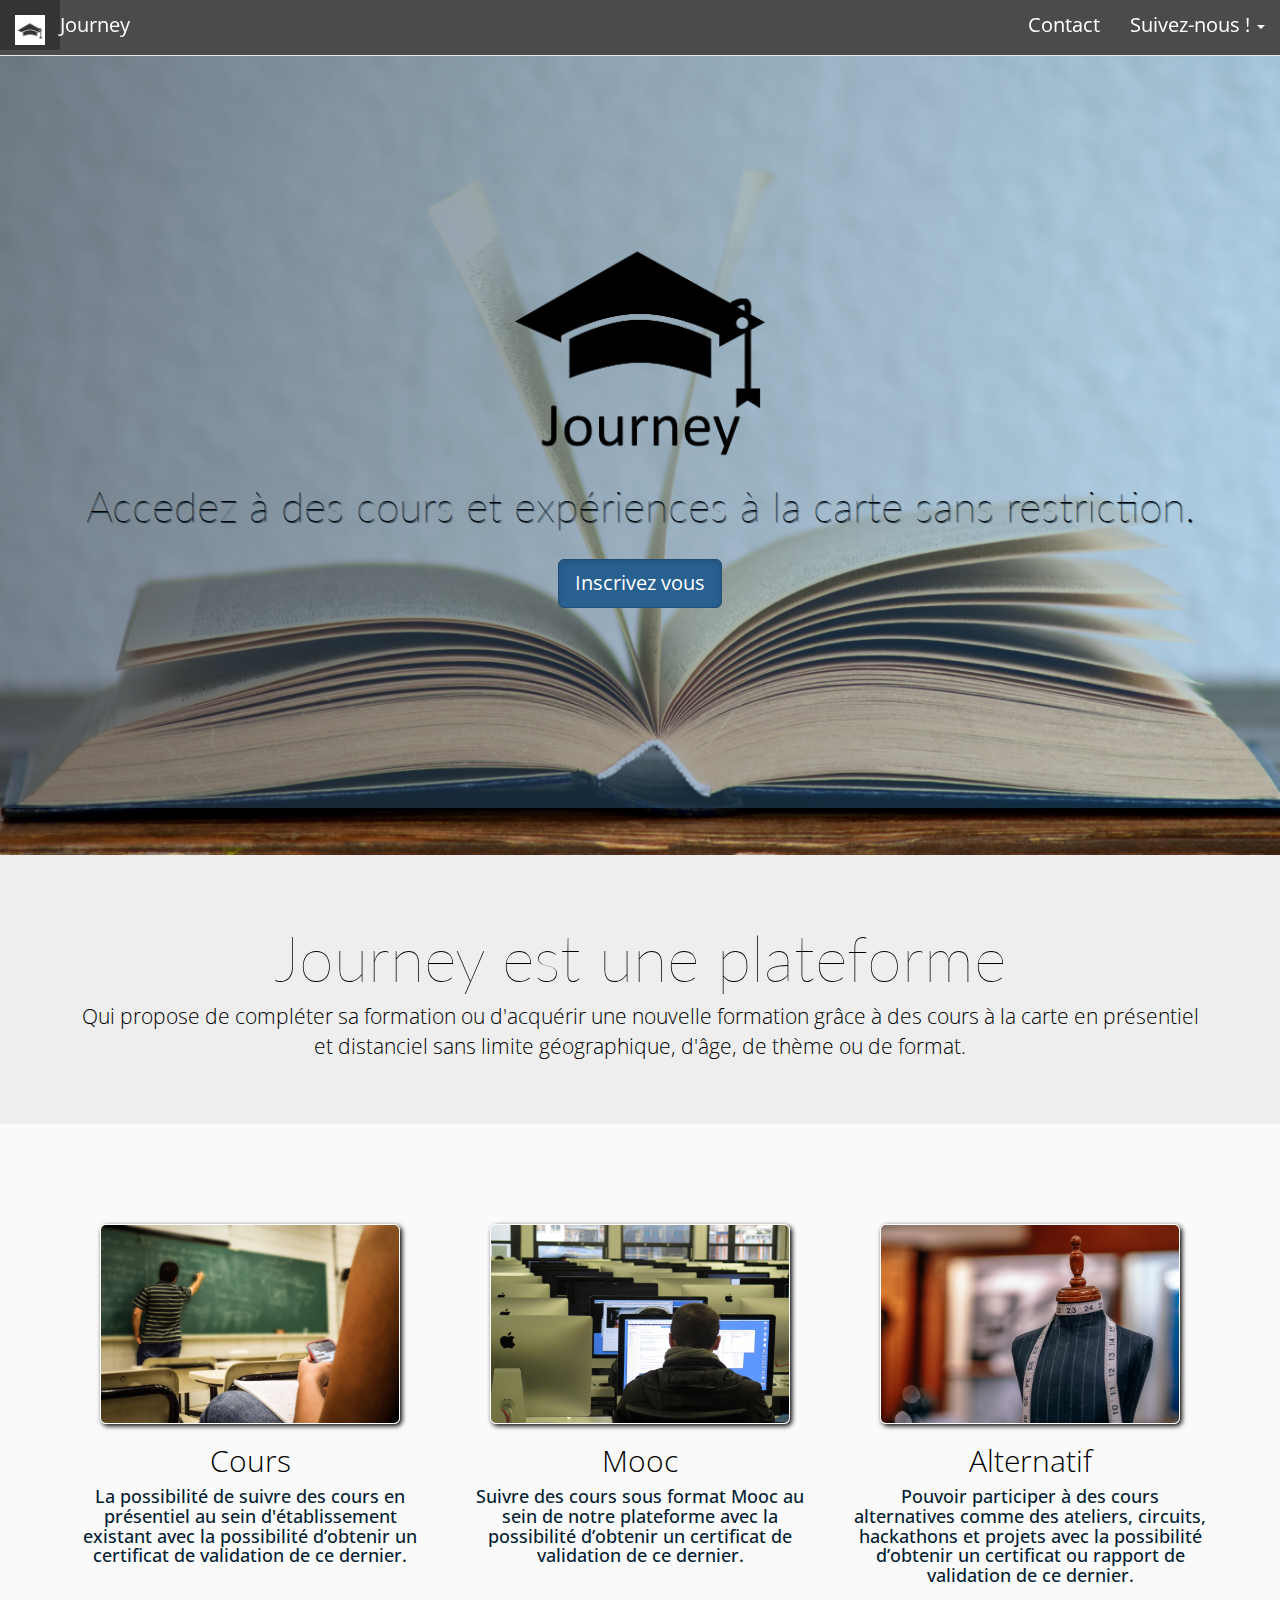
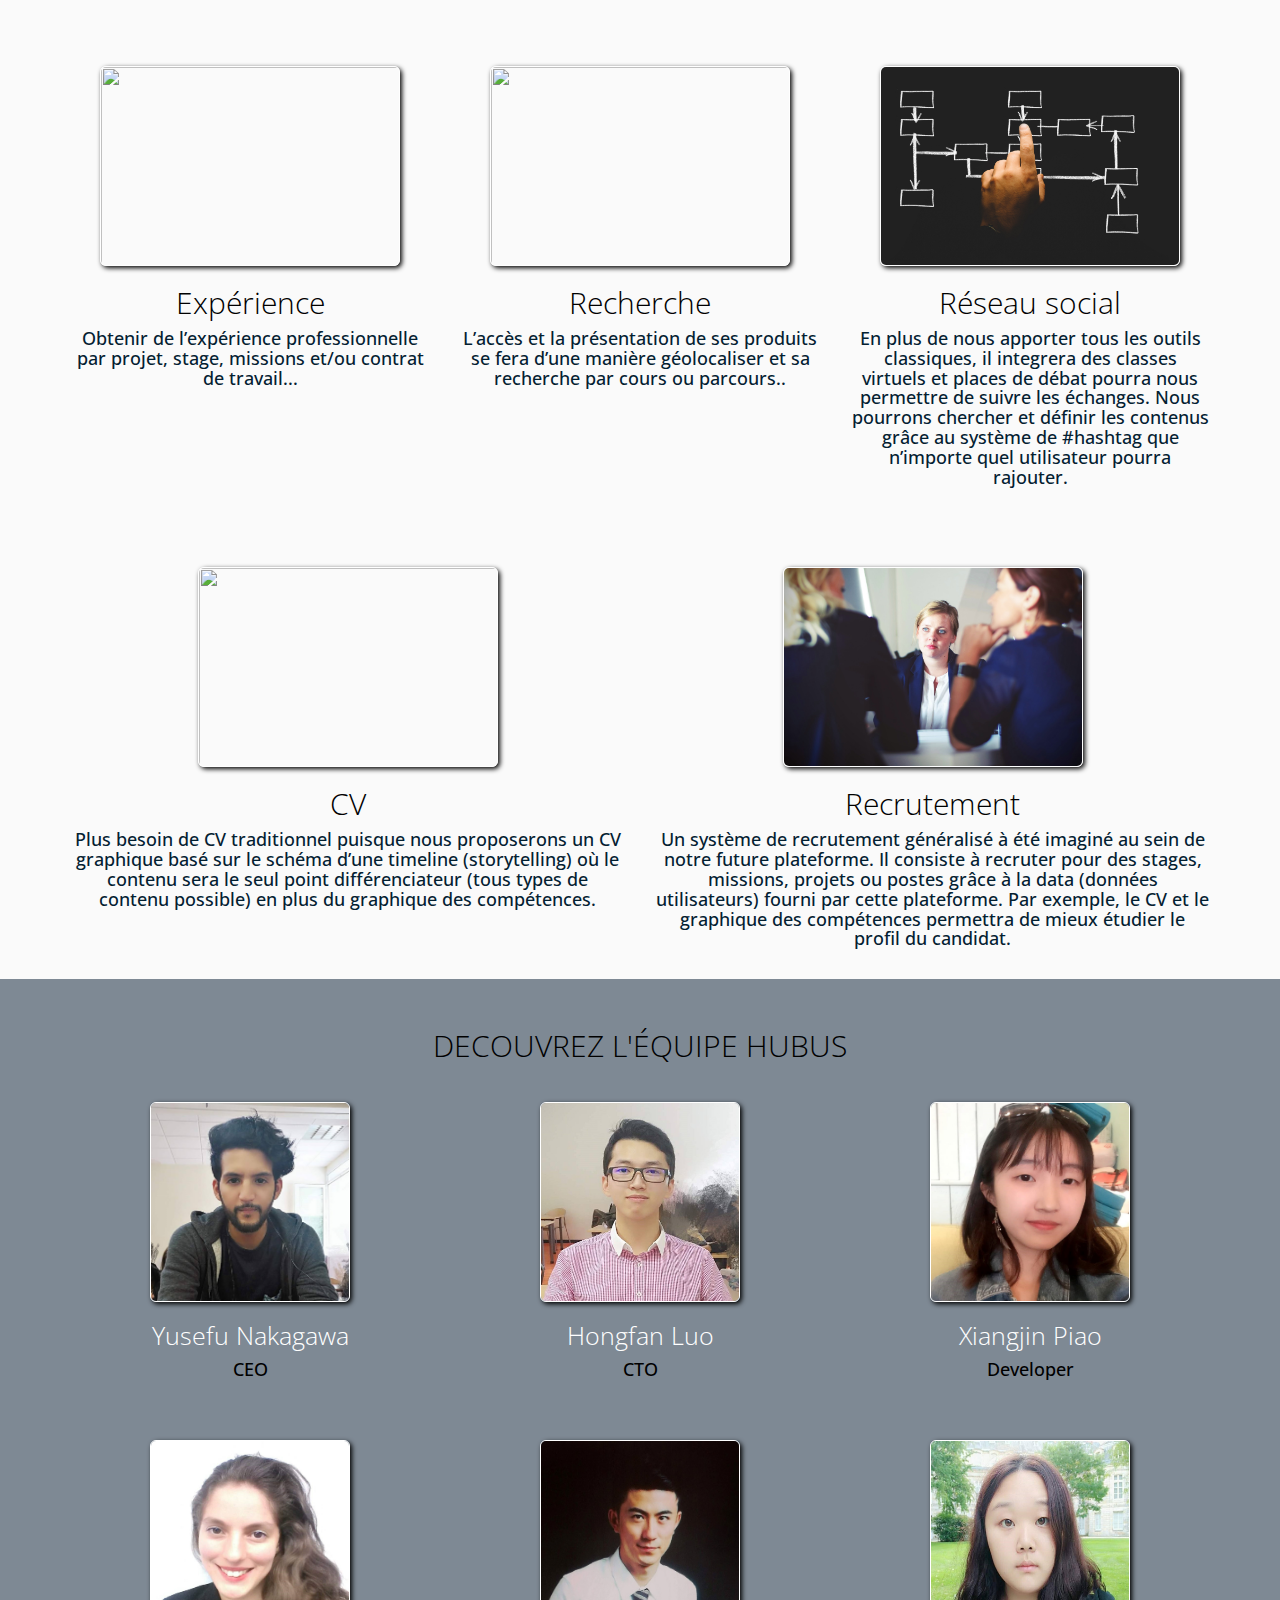
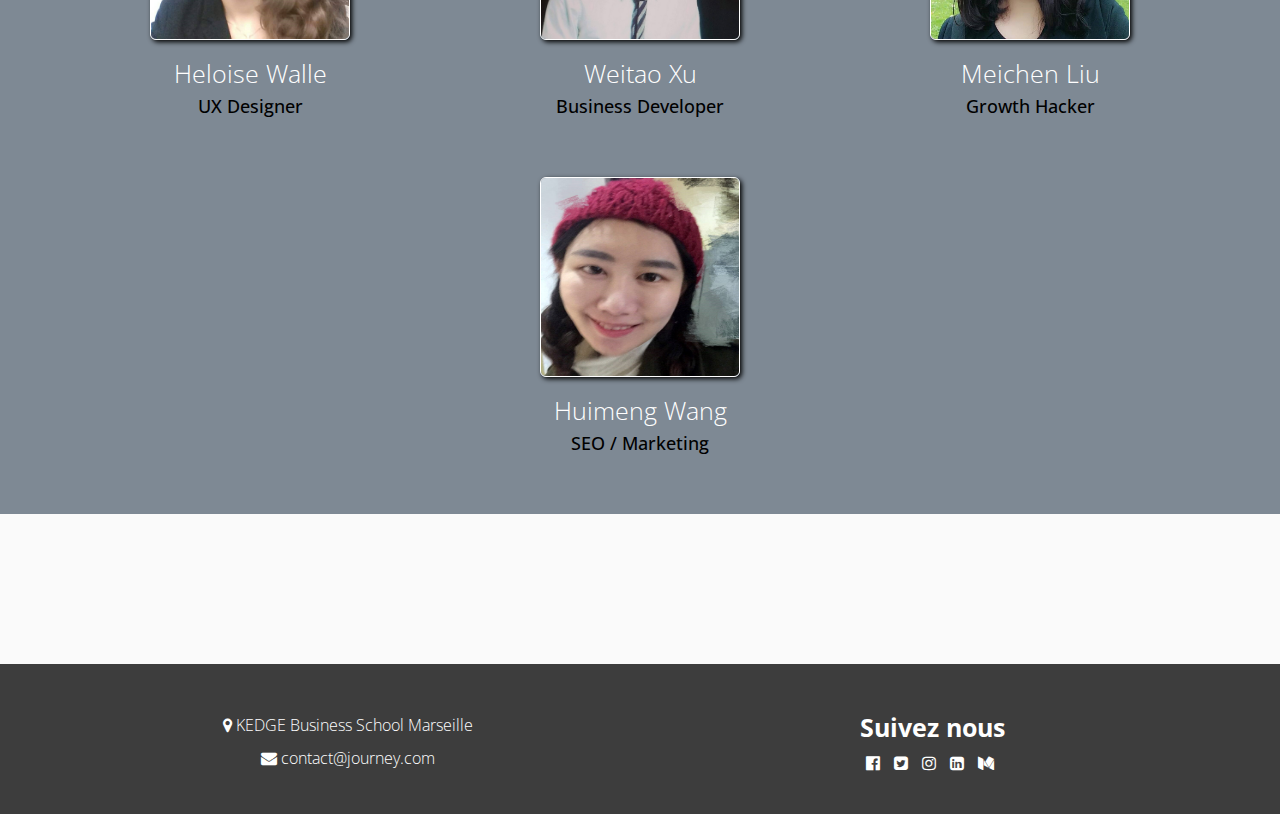
==== index.html @ 3714c78b "maj" ====
<!DOCTYPE html>
<html>

<head>
    <meta charset="utf-8">
    <meta http-equiv="X-UA-Compatible" content="IE=edge">
    <meta name="viewport" content="width=device-width, initial-scale=1">

    <title>Journey - plateforme de cours à la carte</title>

    <link rel="stylesheet" href="https://maxcdn.bootstrapcdn.com/bootstrap/3.3.7/css/bootstrap.min.css">
      <link rel="stylesheet" href="https://maxcdn.bootstrapcdn.com/font-awesome/4.7.0/css/font-awesome.min.css">
      <link rel="stylesheet" href="https://maxcdn.bootstrapcdn.com/font-awesome/4.4.0/css/font-awesome.min.css">
      
      <link href="https://fonts.googleapis.com/css?family=Lato|Open+Sans:300,400" rel="stylesheet"> 

      <meta name="Journey - La plateforme de cours à la carte" content="Plateforme de cours à la carte en distanciel, présentiel et de format différent. Journey a pour objectif de rendre l'éducation accesible sans restriction géographique, d'âge ou de thèmes. ">

      <link rel="stylesheet" type="text/css" href="style.css">

      <link rel="icon" href="image/icon/png/logojourney.png"/>
  </head>


<body>
  <header>
    <nav class="navbar navbar-default navbar-fixed-top navbar-transparent" role="navigation">
        <div class="container-fluid">
          <!-- Brand and toggle get grouped for better mobile display -->
            <div class="navbar-header">
                <button type="button" class="navbar-toggle" data-toggle="collapse" data-target="#bs-example-navbar-collapse-1">
                  <span class="sr-only">Menu</span>
                  <span class="icon-bar"></span>
                  <span class="icon-bar"></span>
                  <span class="icon-bar"></span>
                </button>
                <a class="navbar-brand" href="index.html"><img src="image/logojourneywhite.png" width="30px">
                </a>
                <a class="navbar-brand" href="index.html">Journey
                </a>
                
            </div>

          <!-- Collect the nav links, forms, and other content for toggling -->
            <div class="collapse navbar-collapse" id="bs-example-navbar-collapse-1">
              <!-- <ul class="nav navbar-nav">
                <li class="active"><a href="#">Link</a></li>
                <li><a href="#">Link</a></li>
              </ul> -->
              <ul class="nav navbar-nav navbar-right">
                  <li><a href="contact.html">Contact</a>
                  </li>
                  </li>
                  <li class="dropdown"><a class="dropdown-toggle" data-toggle="dropdown">Suivez-nous ! <span class="caret"></span></a>
                      <ul class="dropdown-menu" role="menu">
                        <li><a href="https://twitter.com/"> <i class="fa fa-twitter-square"></i> Twitter</a></li>
                        <li><a href="https://fr-fr.facebook.com/"> <i class="fa fa-facebook-square"></i> Facebook</a></li>
                      </ul>
                  </li>
                </ul>
            </div><!-- /.navbar-collapse -->
        </div><!-- /.container-fluid -->
      </nav>
    </header>



      <div class="wrapper"></div>




      <div class="bg-home">
      <div class="usercase">
        <img alt="Logo Journey" src="image/logojourneytitre.png" width="250">
          <h1>Accedez à des cours et expériences à la carte sans restriction.</h1>  
         <div class="cta">     
             <!-- Button trigger modal / le modal peut se situé nimporte ou, dans ce cas on l'a mis tout en bas. -->
            <button type="button" class="btn btn-primary btn-lg active" data-toggle="modal" data-target="#exampleModal" aria-pressed="true">
              Inscrivez vous
            </button>
        </div>
      </div>
      </div>


   <main>
         <section class="jumbotron jumbotron-fluid">
            <div class="container">
              <h1 class="display-3">Journey est une plateforme</h1>
              <p class="lead">Qui propose de compléter sa formation ou d'acquérir une nouvelle formation grâce à des cours à la carte en présentiel et distanciel sans limite géographique, d'âge, de thème ou de format.</p>
            </div>
    </section>




    <div class="categorie">
      <div class="container">
        <div class="row">
          <div class="col-xs-12 col-sm-6 col-md-4">
              <div class="souscategorie">
                <img class="img-rounded" src="image/classroom.jpeg" width="300px" height="200px">
                <modal  data-toggle="modal" data-target="#creer">
                <h2 class="cours">Cours</h2>
                <h4>La possibilité de suivre des cours en présentiel au sein d'établissement existant avec la possibilité d’obtenir un certificat de validation de ce dernier.</h4>
                </modal>
                </div>
            </div>
          <div class="col-xs-12 col-sm-6 col-md-4">
              <div class="souscategorie">
                <img class="img-rounded" src="image/mooc.jpeg" width="300px" height="200px">
                <modal  data-toggle="modal" data-target="#rechercher">
                <h2 class="mooc">Mooc</h2>
                <h4>Suivre des cours sous format Mooc au sein de notre plateforme avec la possibilité d’obtenir un certificat de validation de ce dernier.</h4>
                </modal>
                </div>
            </div>
          <div class="col-xs-12 col-sm-6 col-md-4"> 
              <div class="souscategorie">
                <img class="img-rounded" src="image/ateliercouture.jpeg" width="300px" height="200px">
                <modal  data-toggle="modal" data-target="#preparer">
                <h2 class="alternatif">Alternatif</h2>
                <h4>Pouvoir participer à des cours alternatives comme des ateliers, circuits, hackathons et projets avec la possibilité d’obtenir un certificat ou rapport de validation de ce dernier.</h4>
                </modal>
                </div>
            </div> 
          <div class="col-xs-12 col-sm-6 col-md-4">
              <div class="souscategorie">
                <img class="img-rounded" src="image/experiencepro.jpeg" width="300px" height="200px">
                <modal  data-toggle="modal" data-target="#creer">
                <h2 class="experiencepro">Expérience</h2>
                <h4>Obtenir de l’expérience professionnelle par projet, stage, missions et/ou contrat de travail...</h4>
                </modal>
                </div>
            </div> 
          <div class="col-xs-12 col-sm-6 col-md-4">
              <div class="souscategorie">
                <img class="img-rounded" src="image/geolocalise.jpeg" width="300px" height="200px">
                <modal  data-toggle="modal" data-target="#creer">
                <h2 class="recherche">Recherche</h2>
                <h4>L’accès et la présentation de ses produits se fera d’une manière géolocaliser et sa recherche par cours ou parcours..</h4>
                </modal>
                </div>
           </div> 
          <div class="col-xs-12 col-sm-6 col-md-4">
              <div class="souscategorie">
                <img class="img-rounded" src="image/reseausocial.jpeg" width="300px" height="200px">
                <modal  data-toggle="modal" data-target="#creer">
                <h2 class="reseausocial">Réseau social</h2>
                <h4>En plus de nous apporter tous les outils classiques, il integrera des classes virtuels et places de débat pourra nous permettre de suivre les échanges. Nous pourrons chercher et définir les contenus grâce au système de #hashtag que n’importe quel utilisateur pourra rajouter.</h4>
                </modal>
                </div>
            </div>    
          <div class="col-xs-12 col-sm-6 col-md-6">
              <div class="souscategorie">
                <img class="img-rounded" src="image/cv.jpeg" width="300px" height="200px">
                <modal  data-toggle="modal" data-target="#creer">
                <h2 class="cv">CV</h2>
                <h4>Plus besoin de CV traditionnel puisque nous proposerons un CV graphique basé sur le schéma d’une timeline (storytelling) où le contenu sera le seul point différenciateur (tous types de contenu possible) en plus du graphique des compétences.</h4>
                </modal>
                </div>
            </div>    
          <div class="col-xs-12 col-sm-6 col-md-6">
              <div class="souscategorie">
                <img class="img-rounded" src="image/recrutement.jpeg" width="300px" height="200px">
                <modal  data-toggle="modal" data-target="#creer">
                <h2 class="recrutement">Recrutement</h2>
                <h4>Un système de recrutement généralisé à été imaginé au sein de notre future plateforme. Il consiste à recruter pour des stages, missions, projets ou postes grâce à la data (données utilisateurs) fourni par cette plateforme. Par exemple, le CV et le graphique des compétences permettra de mieux étudier le profil du candidat. </h4>
                </modal>
                </div>
            </div>    
                   
        </div>
      </div>
    </div>






    <div class="equipe">
      <H2>DECOUVREZ L'ÉQUIPE HUBUS</H2>
      <div class="container">
        <div class="row">
          <div class="col-xs-12 col-sm-6 col-md-4">
            <div class="sousequipe">
            <img class="img-rounded" src="image/equipe/yusefu.jpg" width="200px" height="200px">
            <h3>Yusefu Nakagawa</h3>
            <h4>CEO</h4>
            </div>
            </div>
          <div class="col-xs-12 col-sm-6 col-md-4">
            <div class="sousequipe">
            <img class="img-rounded" src="image/equipe/hongfan.jpg" width="200px" height="200px">
            <h3>Hongfan Luo</h3>
            <h4>CTO</h4>
            </div>
            </div>
          <div class="col-xs-12 col-sm-6 col-md-4">
            <div class="sousequipe">
            <img class="img-rounded" src="image/equipe/xiangjin.jpg" width="200px" height="200px">
            <h3>Xiangjin Piao</h3>
            <h4>Developer</h4>
            </div>
            </div>  
          <div class="col-xs-12 col-sm-6 col-md-4">
            <div class="sousequipe">
            <img class="img-rounded" src="image/equipe/heloise.jpg" width="200px" height="200px">
            <h3>Heloise Walle</h3>
            <h4>UX Designer</h4>
            </div>
            </div>
          <div class="col-xs-12 col-sm-6 col-md-4"> 
            <div class="sousequipe">
            <img class="img-rounded" src="image/equipe/weitao.jpg" width="200px" height="200px">
            <h3>Weitao Xu</h3>
            <h4>Business Developer</h4>
            </div>
            </div>
          <div class="col-xs-12 col-sm-6 col-md-4">
            <div class="sousequipe">
            <img class="img-rounded" src="image/equipe/meichen.jpg" width="200px" height="200px">
            <h3>Meichen Liu</h3>
            <h4>Growth Hacker</h4>
            </div>  
            </div>      
          <div class="col-xs-12 col-sm-12 col-md-12">
            <div class="sousequipe">
            <img class="img-rounded" src="image/equipe/huimeng.jpg" width="200px" height="200px">
            <h3>Huimeng Wang</h3>
            <h4>SEO / Marketing</h4>
            </div>
            </div>  
        </div>
      </div>
    </div>


    <div class="footer">
      <div class="container">
        <div class="row">
          <div class="col-xs-12 col-sm-6">
            <div id="footercontact">
              <p>
                <a href="https://www.google.fr/maps/place/KEDGE+Business+School/@43.232356,5.4313723,17z/data=!3m1!4b1!4m5!3m4!1s0x12c9b90077246ae3:0x5f16d29ed1aba70!8m2!3d43.232356!4d5.433561"> <i class="fa fa-map-marker" aria-hidden="true"></i>  KEDGE Business School Marseille</a>
              </p>
              <p>
                <a href="mailto:contact@journey.com"><i class="fa fa-envelope" aria-hidden="true"></i> contact@journey.com</a>
              </p>                
              </div>
          </div>
          <div class="col-xs-12 col-sm-6">
            <div>
              <h3><strong>Suivez nous</strong></h3>
                <ul class="list-inline">
                <li><a href="https://www.facebook.com"><i class="fa fa-facebook-official" aria-hidden="true"></i></a></li>
                <li><a href="https://twitter.com/?lang=fr"><i class="fa fa-twitter-square" aria-hidden="true"></i></a></li>
                <li><a href="https://www.instagram.com"><i class="fa fa-instagram" aria-hidden="true"></i></a></li>
                <li><a href="https://www.linkedin.com/feed/"><i class="fa fa-linkedin-square" aria-hidden="true"></i></a></li>
                <li><a href="https://medium.com/"><i class="fa fa-medium" aria-hidden="true"></i></a></li>
              </ul>
              </div>
          </div>        
        </div>
      </div>
    </div>






<!-- Modal on peut le mettre nimporte ou -->
  <div class="modal fade" id="exampleModal" tabindex="-1" role="dialog" aria-labelledby="exampleModalLabel" aria-hidden="true">
    <div class="modal-dialog" role="document">
      <div class="modal-content">
        <div class="modal-header">
          <button type="button" class="close" data-dismiss="modal" aria-label="Close">
            <span aria-hidden="true">&times;</span>
          </button>
        </div>
        <div class="modal-body">
      <div id="wufoo-z11fqfp811s2n8o">
        Fill out my <a href="https://nyusefu.wufoo.com/forms/z11fqfp811s2n8o">online form</a>.
        </div>
       
        <script type="text/javascript">var z11fqfp811s2n8o;(function(d, t) {
        var s = d.createElement(t), options = {
        'userName':'nyusefu',
        'formHash':'z11fqfp811s2n8o',
        'autoResize':true,
        'height':'654',
        'async':true,
        'host':'wufoo.com',
        'header':'show',
        'ssl':true};
        s.src = ('https:' == d.location.protocol ? 'https://' : 'http://') + 'www.wufoo.com/scripts/embed/form.js';
        s.onload = s.onreadystatechange = function() {
        var rs = this.readyState; if (rs) if (rs != 'complete') if (rs != 'loaded') return;
        try { z11fqfp811s2n8o = new WufooForm();z11fqfp811s2n8o.initialize(options);z11fqfp811s2n8o.display(); } catch (e) {}};
        var scr = d.getElementsByTagName(t)[0], par = scr.parentNode; par.insertBefore(s, scr);
        })(document, 'script');</script>
          </div>
        <div class="modal-footer">
          <button type="button" class="btn btn-secondary btn-lg" disabled data-dismiss="modal">Fermer</button>
          <button type="button" class="btn btn-lg btn-primary" disabled aria-pressed="true">Valider</button>
        </div>
      </div>
    </div>
  </div>





      <script src="https://ajax.googleapis.com/ajax/libs/jquery/1.11.1/jquery.min.js"></script>
      <script src="https://maxcdn.bootstrapcdn.com/bootstrap/3.2.0/js/bootstrap.min.js"></script>
      <script src="script.js"></script>
  </body>
</html>
---- style.css ----
body{
  background: rgb(250,250,250);
  text-align: center;
  color: black;
  font-size: 25px;
  font-family: 'Open Sans', sans-serif;
}

h1{
  font-family: 'Lato', sans-serif;
  color: black;
  font-weight: lighter;
  font-size: 42px;
}

h2 {
  font-family: 'Open Sans', sans-serif;
  color: black;
  font-weight: lighter;
  font-size: 30px;
}

h3 {
  font-family: 'Open Sans', sans-serif;
  color: white;
  font-weight: lighter;
  font-size: 25px;
}

p {
  font-family: 'Open Sans', sans-serif;
  color: black;
  font-weight: lighter;
  font-size: 16px;
}

a { 
	text-decoration: none; 
	color: white; 
} 




.navbar-transparent {
  background-color: rgba(0, 0, 0, 0.7);
}
.navbar-transparent .navbar-brand,
.navbar-transparent .navbar-nav > li > a {
  color: white;
  font-size:20px; 
  margin-bottom: 5px;
}
.navbar-transparent .navbar-brand:hover,
.navbar-transparent .navbar-brand:active,
.navbar-transparent .navbar-brand:focus,
.navbar-transparent .navbar-nav > li > a:hover,
.navbar-transparent .navbar-nav > li > a:active,
.navbar-transparent .navbar-nav > li > a:focus,
.navbar-transparent .navbar-nav > .open > a,
.navbar-transparent .navbar-nav > .open > a:hover,
.navbar-transparent .navbar-nav > .open > a:focus {
  color: #28608f;
  background-color: rgba(0,0,0, 0.3);
}


.wrapper{
	height:55px;
}

.bg-home{
	height: 800px;
	background-image: url(image/book.jpeg);
	background-size: cover;
	background-position: center center;
}
.usercase{
	padding-top: 150px;
	padding-bottom: 200px;
	background : linear-gradient(to right, rgba(44, 62, 80, 0.6),rgba(52, 152, 219, 0.3));
	text-shadow: 1px 1px 1px rgb(3,32,49);
	max-height: 800px;
}
.cta{
	margin-top: 30px;
}
.btn-primary {
 background-color:#FFB800;
 color: #032031;
 font-size: 20px;
}
.btn-primary:hover {
  background-color: white;
  border-color: rgb(3,32,49);
  color: #032031;
}




.categorie{
	margin-top: 50px;
	color: rgb(3,32,49);
}
.souscategorie {
	margin-top: 50px;
	margin-bottom: 30px;
}


.equipe{
	padding: 30PX;
	background-color: rgba(44, 62, 80, 0.6);
}
.sousequipe{
	margin: 30px;
}
.img-rounded{
	border: 1px solid white;
	box-shadow:2px 2px 5px black;
}


.footer {
	background-color: rgb(61,61,61);
	font-size: 16px;
	text-align: center;
	margin-top: 150px;
	padding-top: 30px;
	padding-bottom: 30px;
}
#footercontact a:hover {
	color:#FFB800;
}

#footercontact {
	padding-top: 20px;
}
#footerlogo{
	background-color: rgb(30,30,30);
	color: white;
	font-size: 30px;
}


.contact{
	color: rgba(3,32,49,100);

}

.map-responsive{
overflow:hidden;
padding-bottom:56.25%;
position:relative;
height:0;
}


.modal-body{
	font-size: 20px;
}
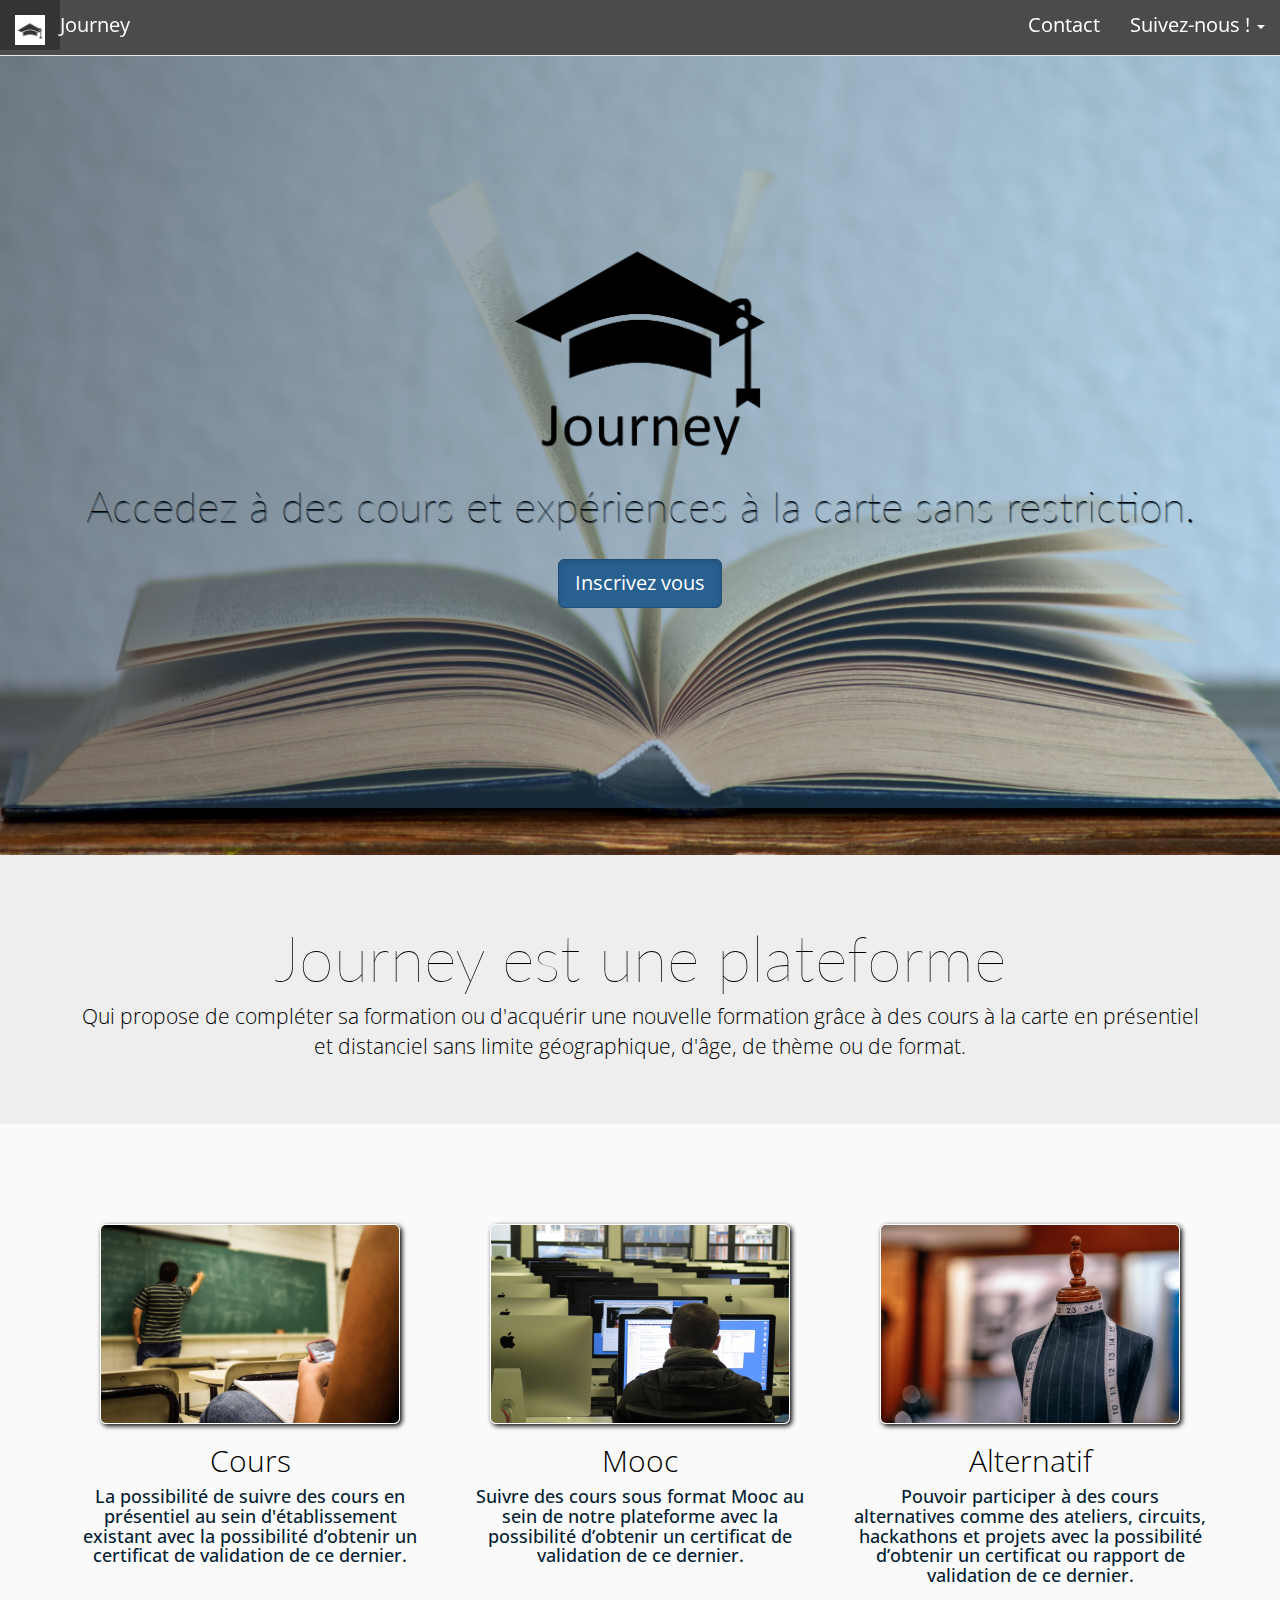
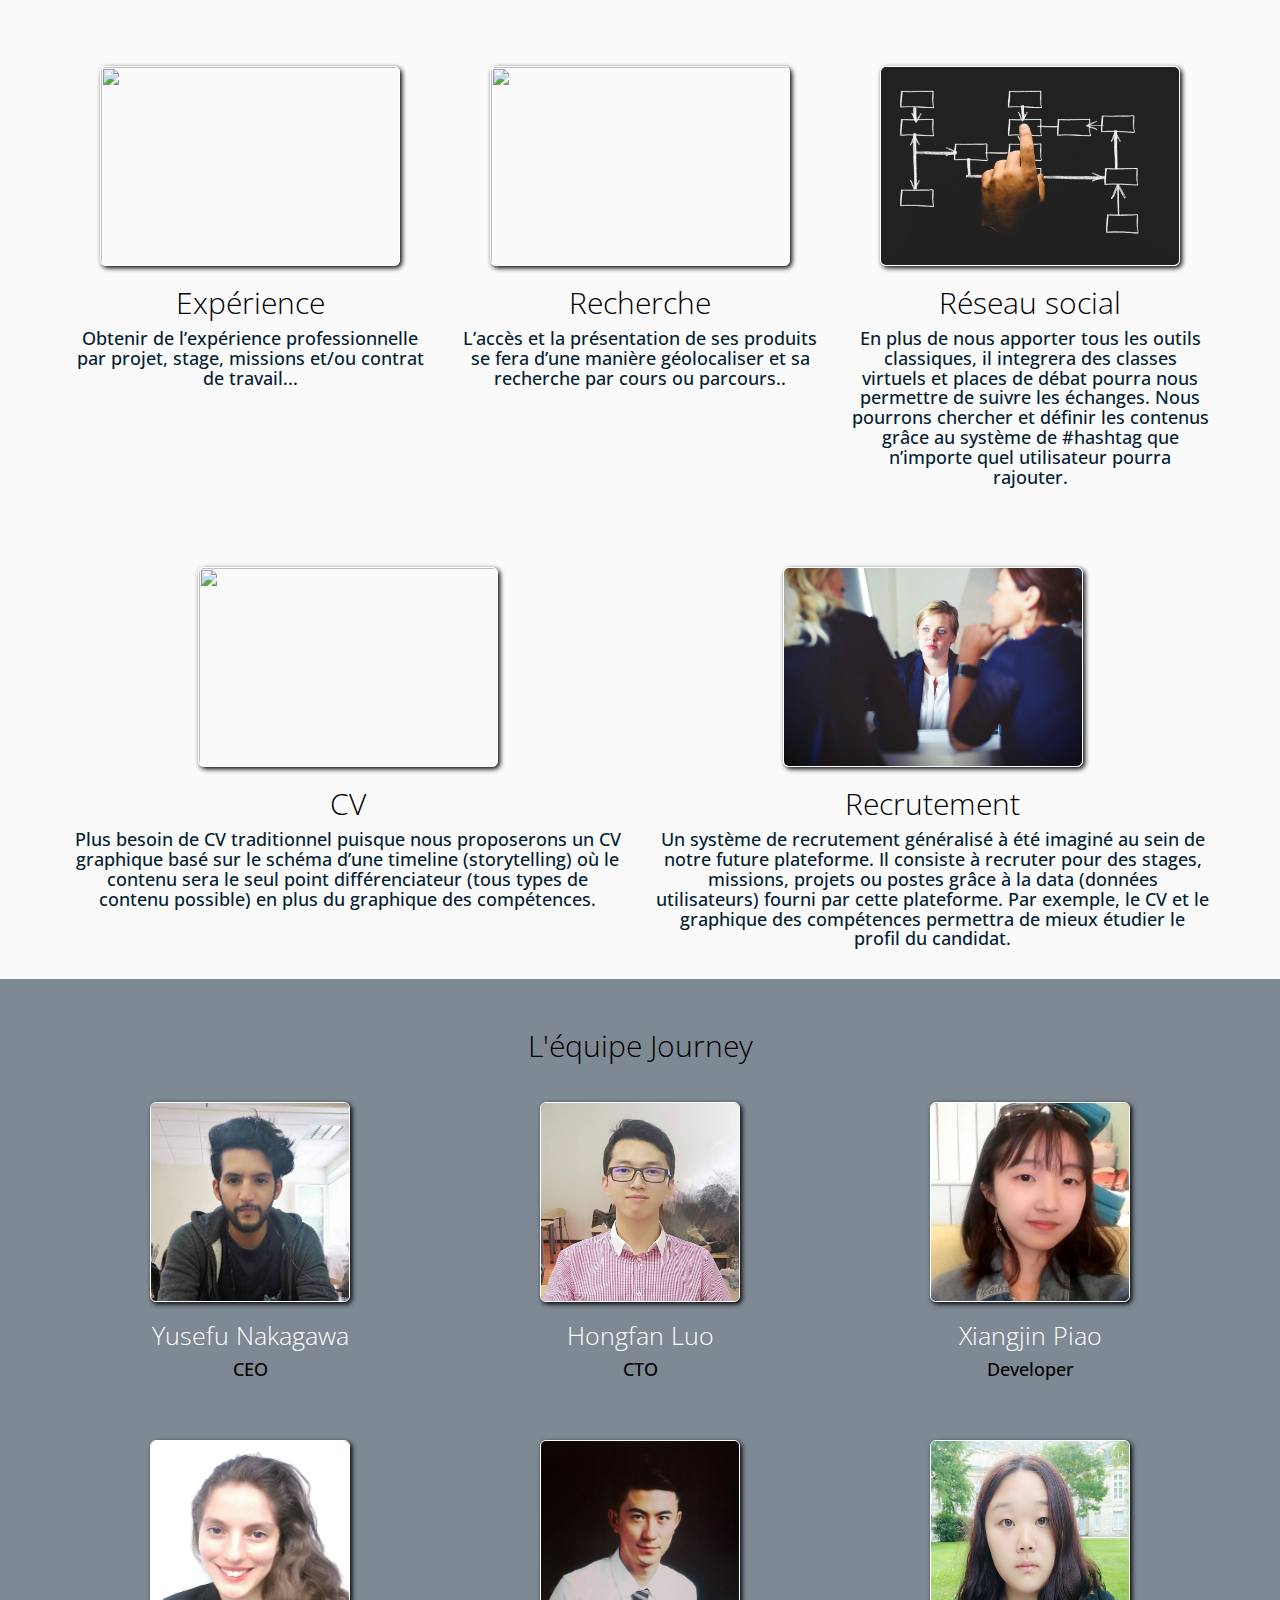
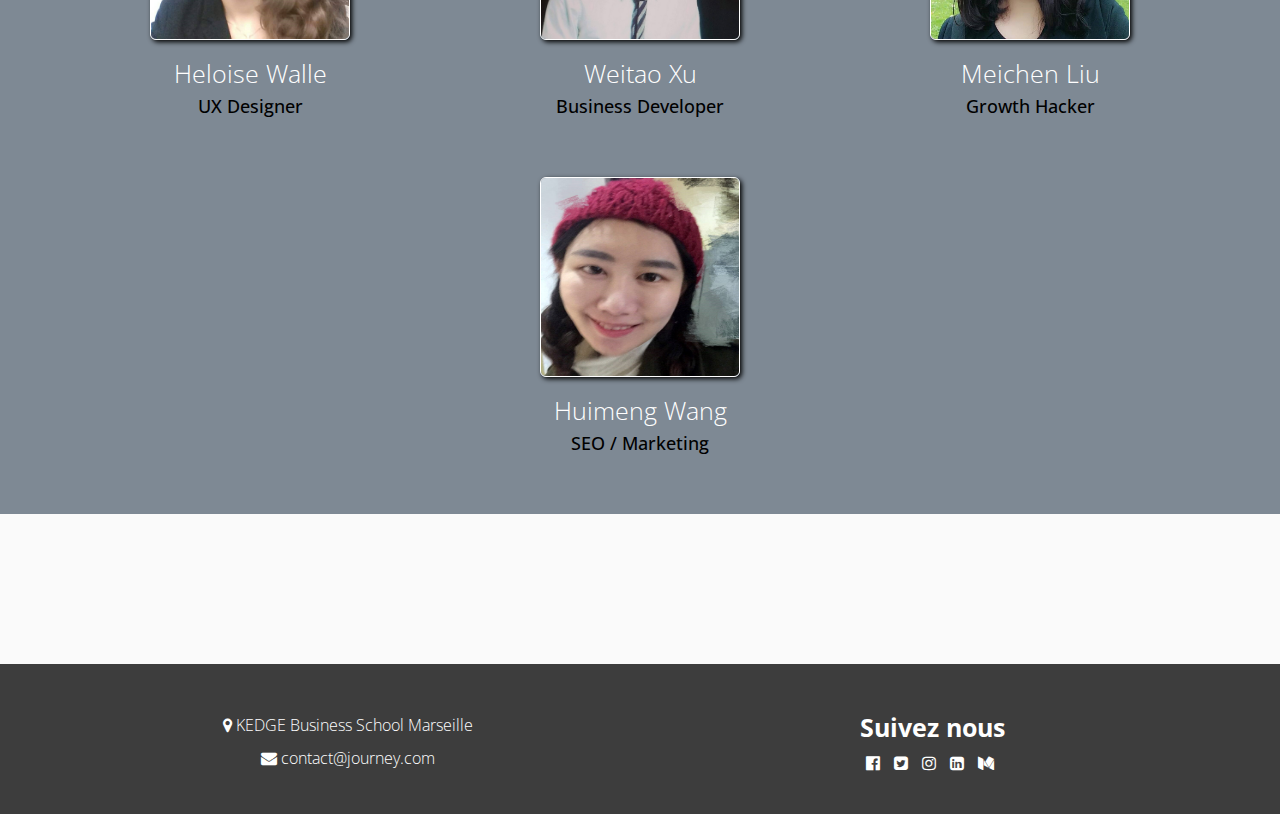
==== commit 97b57b72: "maj" ====
--- a/index.html
+++ b/index.html
@@ -176,12 +176,8 @@
     </div>
 
 
-
-
-
-
     <div class="equipe">
-      <H2>DECOUVREZ L'ÉQUIPE HUBUS</H2>
+      <H2>L'équipe Journey</H2>
       <div class="container">
         <div class="row">
           <div class="col-xs-12 col-sm-6 col-md-4">
@@ -269,9 +265,6 @@
 
 
 
-
-
-
 <!-- Modal on peut le mettre nimporte ou -->
   <div class="modal fade" id="exampleModal" tabindex="-1" role="dialog" aria-labelledby="exampleModalLabel" aria-hidden="true">
     <div class="modal-dialog" role="document">
@@ -312,9 +305,6 @@
   </div>
 
 
-
-
-
       <script src="https://ajax.googleapis.com/ajax/libs/jquery/1.11.1/jquery.min.js"></script>
       <script src="https://maxcdn.bootstrapcdn.com/bootstrap/3.2.0/js/bootstrap.min.js"></script>
       <script src="script.js"></script>
--- a/style.css
+++ b/style.css
@@ -38,7 +38,6 @@
 	text-decoration: none; 
 	color: white; 
 } 
-
 
 
 
@@ -95,7 +94,6 @@
   border-color: rgb(3,32,49);
   color: #032031;
 }
-
 
 
 
